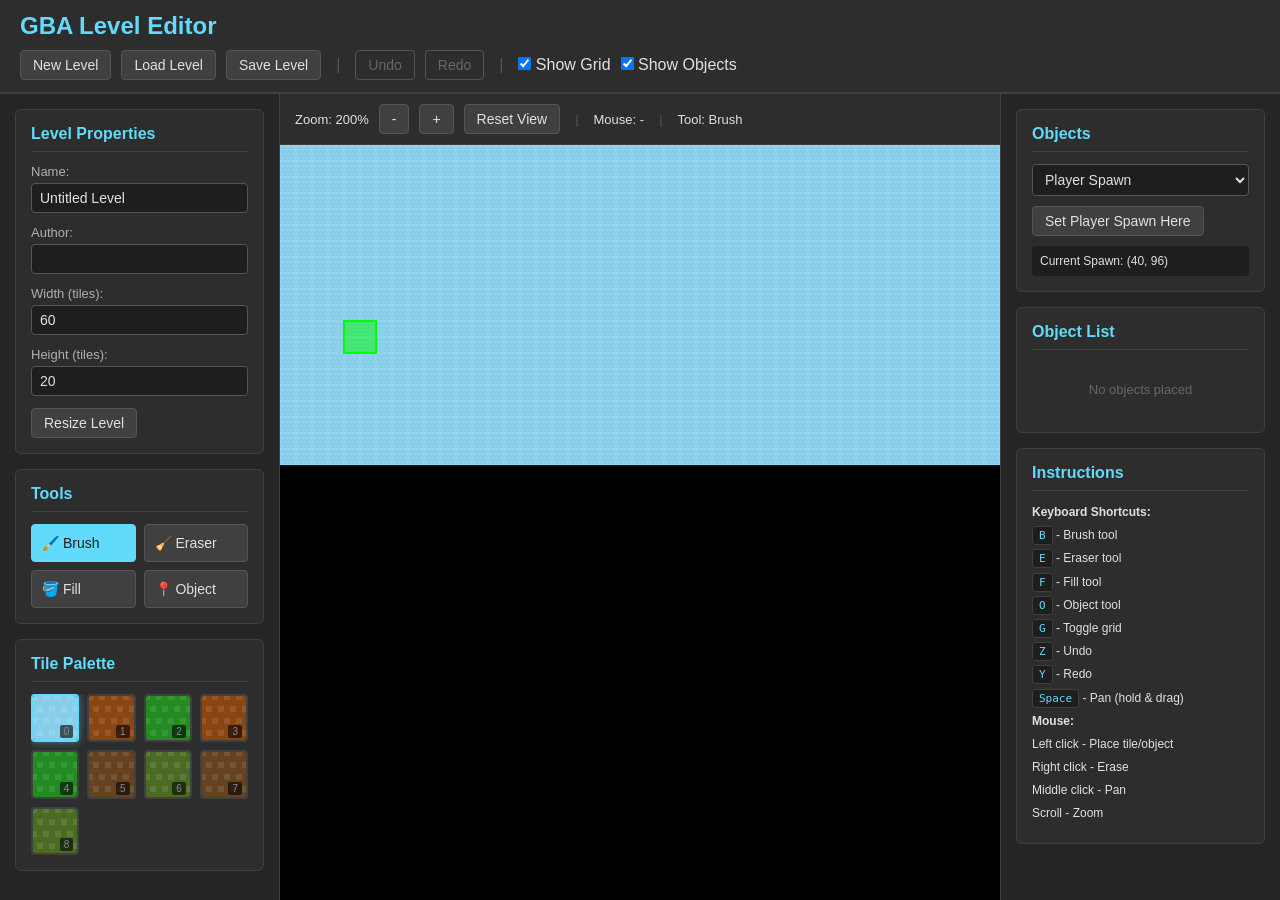
==== editor/index.html @ a14670e3 "Add level system" ====
<!DOCTYPE html>
<html lang="en">
<head>
    <meta charset="UTF-8">
    <meta name="viewport" content="width=device-width, initial-scale=1.0">
    <title>GBA Level Editor</title>
    <link rel="stylesheet" href="editor.css">
</head>
<body>
    <div class="container">
        <header>
            <h1>GBA Level Editor</h1>
            <div class="toolbar">
                <button id="newLevel">New Level</button>
                <button id="loadLevel">Load Level</button>
                <button id="saveLevel">Save Level</button>
                <input type="file" id="fileInput" accept=".json" style="display: none;">
                <span class="separator">|</span>
                <button id="undo" disabled>Undo</button>
                <button id="redo" disabled>Redo</button>
                <span class="separator">|</span>
                <label>
                    <input type="checkbox" id="showGrid" checked>
                    Show Grid
                </label>
                <label>
                    <input type="checkbox" id="showObjects" checked>
                    Show Objects
                </label>
            </div>
        </header>

        <div class="editor-layout">
            <aside class="sidebar left">
                <div class="panel">
                    <h3>Level Properties</h3>
                    <div class="form-group">
                        <label>Name:</label>
                        <input type="text" id="levelName" value="Untitled Level">
                    </div>
                    <div class="form-group">
                        <label>Author:</label>
                        <input type="text" id="levelAuthor" value="">
                    </div>
                    <div class="form-group">
                        <label>Width (tiles):</label>
                        <input type="number" id="levelWidth" value="60" min="10" max="256">
                    </div>
                    <div class="form-group">
                        <label>Height (tiles):</label>
                        <input type="number" id="levelHeight" value="20" min="10" max="256">
                    </div>
                    <button id="resizeLevel">Resize Level</button>
                </div>

                <div class="panel">
                    <h3>Tools</h3>
                    <div class="tool-buttons">
                        <button class="tool-btn active" data-tool="brush">🖌️ Brush</button>
                        <button class="tool-btn" data-tool="eraser">🧹 Eraser</button>
                        <button class="tool-btn" data-tool="fill">🪣 Fill</button>
                        <button class="tool-btn" data-tool="object">📍 Object</button>
                    </div>
                </div>

                <div class="panel">
                    <h3>Tile Palette</h3>
                    <div id="tilePalette" class="tile-palette">
                        <!-- Tiles will be rendered here -->
                    </div>
                </div>
            </aside>

            <main class="canvas-container">
                <div class="canvas-controls">
                    <span>Zoom: <span id="zoomLevel">200%</span></span>
                    <button id="zoomOut">-</button>
                    <button id="zoomIn">+</button>
                    <button id="resetView">Reset View</button>
                    <span class="separator">|</span>
                    <span>Mouse: <span id="mousePos">-</span></span>
                    <span class="separator">|</span>
                    <span>Tool: <span id="currentTool">Brush</span></span>
                </div>
                <div class="canvas-wrapper">
                    <canvas id="editorCanvas"></canvas>
                </div>
            </main>

            <aside class="sidebar right">
                <div class="panel">
                    <h3>Objects</h3>
                    <div class="object-type-selector">
                        <select id="objectType">
                            <option value="player_spawn">Player Spawn</option>
                            <option value="enemy">Enemy</option>
                            <option value="item">Item</option>
                        </select>
                    </div>
                    <button id="setPlayerSpawn">Set Player Spawn Here</button>
                    <div class="info">
                        <p>Current Spawn: <span id="spawnInfo">Not set</span></p>
                    </div>
                </div>

                <div class="panel">
                    <h3>Object List</h3>
                    <div id="objectList" class="object-list">
                        <p class="empty-message">No objects placed</p>
                    </div>
                </div>

                <div class="panel">
                    <h3>Instructions</h3>
                    <div class="instructions">
                        <p><strong>Keyboard Shortcuts:</strong></p>
                        <ul>
                            <li><kbd>B</kbd> - Brush tool</li>
                            <li><kbd>E</kbd> - Eraser tool</li>
                            <li><kbd>F</kbd> - Fill tool</li>
                            <li><kbd>O</kbd> - Object tool</li>
                            <li><kbd>G</kbd> - Toggle grid</li>
                            <li><kbd>Z</kbd> - Undo</li>
                            <li><kbd>Y</kbd> - Redo</li>
                            <li><kbd>Space</kbd> - Pan (hold & drag)</li>
                        </ul>
                        <p><strong>Mouse:</strong></p>
                        <ul>
                            <li>Left click - Place tile/object</li>
                            <li>Right click - Erase</li>
                            <li>Middle click - Pan</li>
                            <li>Scroll - Zoom</li>
                        </ul>
                    </div>
                </div>
            </aside>
        </div>
    </div>

    <script src="editor.js"></script>
</body>
</html>
---- editor/editor.css ----
* {
    margin: 0;
    padding: 0;
    box-sizing: border-box;
}

body {
    font-family: 'Segoe UI', Tahoma, Geneva, Verdana, sans-serif;
    background: #1e1e1e;
    color: #e0e0e0;
    height: 100vh;
    overflow: hidden;
}

.container {
    display: flex;
    flex-direction: column;
    height: 100vh;
}

header {
    background: #2d2d2d;
    padding: 12px 20px;
    border-bottom: 2px solid #404040;
}

header h1 {
    font-size: 24px;
    margin-bottom: 10px;
    color: #61dafb;
}

.toolbar {
    display: flex;
    align-items: center;
    gap: 10px;
}

button {
    background: #404040;
    color: #e0e0e0;
    border: 1px solid #555;
    padding: 6px 12px;
    border-radius: 4px;
    cursor: pointer;
    font-size: 14px;
    transition: background 0.2s;
}

button:hover {
    background: #505050;
}

button:active {
    background: #303030;
}

button:disabled {
    background: #2d2d2d;
    color: #666;
    cursor: not-allowed;
}

.separator {
    color: #555;
    margin: 0 5px;
}

.editor-layout {
    display: flex;
    flex: 1;
    overflow: hidden;
}

.sidebar {
    background: #252525;
    width: 280px;
    overflow-y: auto;
    border-right: 1px solid #404040;
    padding: 15px;
}

.sidebar.right {
    border-right: none;
    border-left: 1px solid #404040;
}

.panel {
    background: #2d2d2d;
    border: 1px solid #404040;
    border-radius: 6px;
    padding: 15px;
    margin-bottom: 15px;
}

.panel h3 {
    font-size: 16px;
    margin-bottom: 12px;
    color: #61dafb;
    border-bottom: 1px solid #404040;
    padding-bottom: 8px;
}

.form-group {
    margin-bottom: 12px;
}

.form-group label {
    display: block;
    font-size: 13px;
    margin-bottom: 4px;
    color: #b0b0b0;
}

.form-group input[type="text"],
.form-group input[type="number"],
select {
    width: 100%;
    background: #1e1e1e;
    color: #e0e0e0;
    border: 1px solid #555;
    padding: 6px 8px;
    border-radius: 4px;
    font-size: 14px;
}

.form-group input[type="text"]:focus,
.form-group input[type="number"]:focus,
select:focus {
    outline: none;
    border-color: #61dafb;
}

.tool-buttons {
    display: grid;
    grid-template-columns: 1fr 1fr;
    gap: 8px;
}

.tool-btn {
    padding: 10px;
    text-align: left;
}

.tool-btn.active {
    background: #61dafb;
    color: #1e1e1e;
    border-color: #61dafb;
}

.tile-palette {
    display: grid;
    grid-template-columns: repeat(4, 1fr);
    gap: 8px;
    max-height: 400px;
    overflow-y: auto;
}

.tile-item {
    width: 100%;
    aspect-ratio: 1;
    background: #1e1e1e;
    border: 2px solid #404040;
    border-radius: 4px;
    cursor: pointer;
    position: relative;
    overflow: hidden;
    display: flex;
    align-items: center;
    justify-content: center;
}

.tile-item:hover {
    border-color: #61dafb;
}

.tile-item.selected {
    border-color: #61dafb;
    box-shadow: 0 0 8px rgba(97, 218, 251, 0.5);
}

.tile-item canvas {
    image-rendering: pixelated;
    image-rendering: crisp-edges;
}

.tile-item .tile-id {
    position: absolute;
    bottom: 2px;
    right: 4px;
    font-size: 10px;
    color: #888;
    background: rgba(0, 0, 0, 0.6);
    padding: 1px 4px;
    border-radius: 2px;
}

.canvas-container {
    flex: 1;
    display: flex;
    flex-direction: column;
    background: #1a1a1a;
    overflow: hidden;
}

.canvas-controls {
    background: #2d2d2d;
    padding: 10px 15px;
    border-bottom: 1px solid #404040;
    display: flex;
    align-items: center;
    gap: 10px;
    font-size: 13px;
}

.canvas-wrapper {
    flex: 1;
    overflow: hidden;
    position: relative;
    cursor: crosshair;
}

#editorCanvas {
    display: block;
    image-rendering: pixelated;
    image-rendering: crisp-edges;
}

.object-type-selector {
    margin-bottom: 10px;
}

.info {
    margin-top: 10px;
    padding: 8px;
    background: #1e1e1e;
    border-radius: 4px;
    font-size: 12px;
}

.object-list {
    max-height: 300px;
    overflow-y: auto;
}

.object-item {
    background: #1e1e1e;
    border: 1px solid #404040;
    border-radius: 4px;
    padding: 8px;
    margin-bottom: 6px;
    display: flex;
    justify-content: space-between;
    align-items: center;
    font-size: 12px;
}

.object-item:hover {
    border-color: #61dafb;
}

.object-item button {
    padding: 4px 8px;
    font-size: 11px;
}

.empty-message {
    text-align: center;
    color: #666;
    font-size: 13px;
    padding: 20px;
}

.instructions {
    font-size: 12px;
    line-height: 1.6;
}

.instructions ul {
    list-style: none;
    padding-left: 0;
}

.instructions li {
    margin: 4px 0;
}

.instructions kbd {
    background: #1e1e1e;
    border: 1px solid #404040;
    border-radius: 3px;
    padding: 2px 6px;
    font-family: monospace;
    font-size: 11px;
    color: #61dafb;
}

/* Scrollbar styling */
::-webkit-scrollbar {
    width: 8px;
    height: 8px;
}

::-webkit-scrollbar-track {
    background: #1e1e1e;
}

::-webkit-scrollbar-thumb {
    background: #404040;
    border-radius: 4px;
}

::-webkit-scrollbar-thumb:hover {
    background: #505050;
}

/* Loading indicator */
.loading {
    position: fixed;
    top: 50%;
    left: 50%;
    transform: translate(-50%, -50%);
    background: #2d2d2d;
    padding: 20px 40px;
    border-radius: 8px;
    border: 2px solid #61dafb;
    z-index: 1000;
}
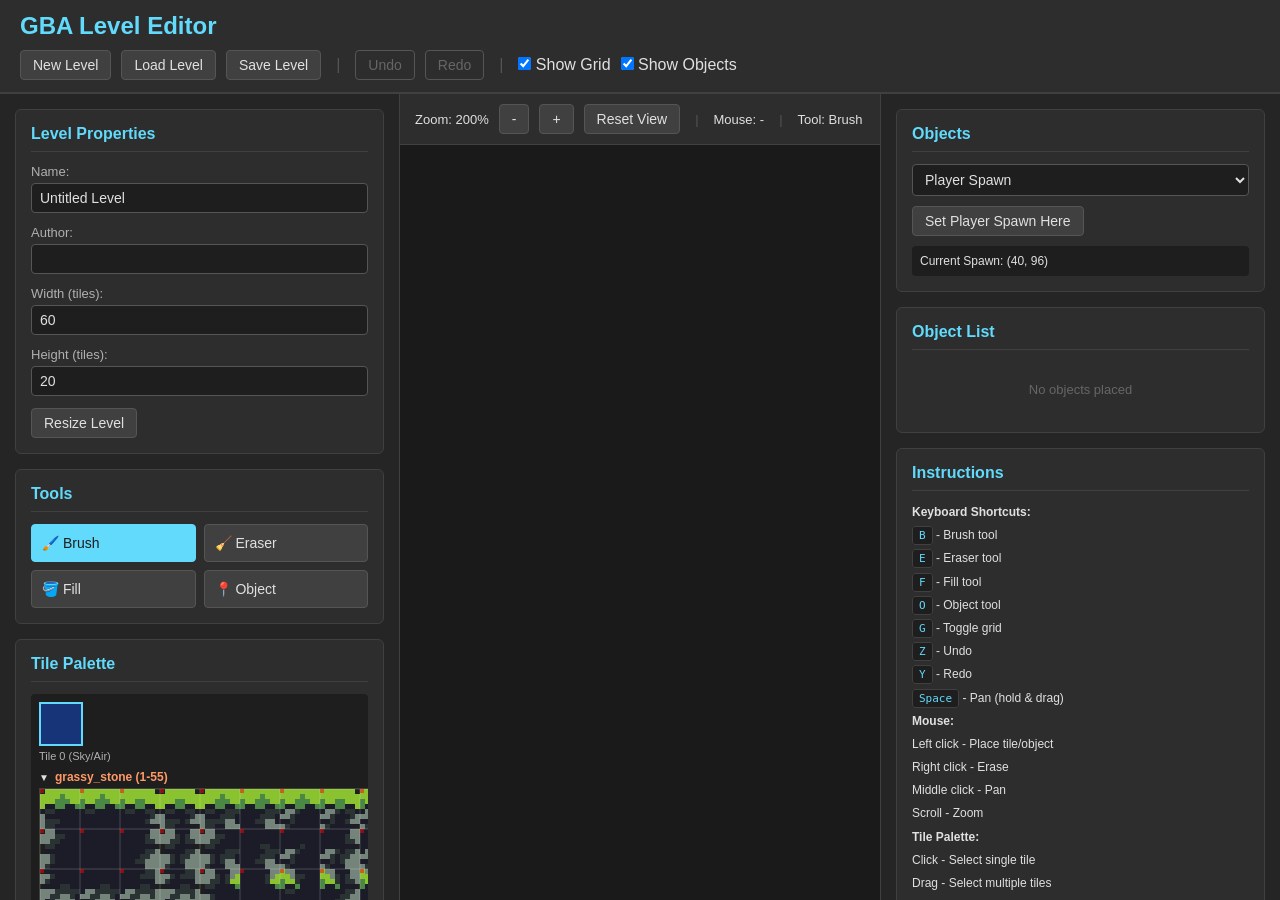
==== commit 53381044: "Add multi tile placement to editor, add more tiles to demo level" ====
--- a/editor/index.html
+++ b/editor/index.html
@@ -131,6 +131,12 @@
                             <li>Middle click - Pan</li>
                             <li>Scroll - Zoom</li>
                         </ul>
+                        <p><strong>Tile Palette:</strong></p>
+                        <ul>
+                            <li>Click - Select single tile</li>
+                            <li>Drag - Select multiple tiles</li>
+                            <li>Selected tiles placed as stamp</li>
+                        </ul>
                     </div>
                 </div>
             </aside>
--- a/editor/editor.css
+++ b/editor/editor.css
@@ -74,7 +74,7 @@
 
 .sidebar {
     background: #252525;
-    width: 280px;
+    width: 400px;
     overflow-y: auto;
     border-right: 1px solid #404040;
     padding: 15px;
@@ -149,11 +149,17 @@
 }
 
 .tile-palette {
-    display: grid;
-    grid-template-columns: repeat(4, 1fr);
-    gap: 8px;
     max-height: 400px;
     overflow-y: auto;
+    overflow-x: auto;
+    background: #1e1e1e;
+    padding: 8px;
+    border-radius: 4px;
+}
+
+.tile-palette canvas {
+    display: block;
+    border: 1px solid #404040;
 }
 
 .tile-item {
